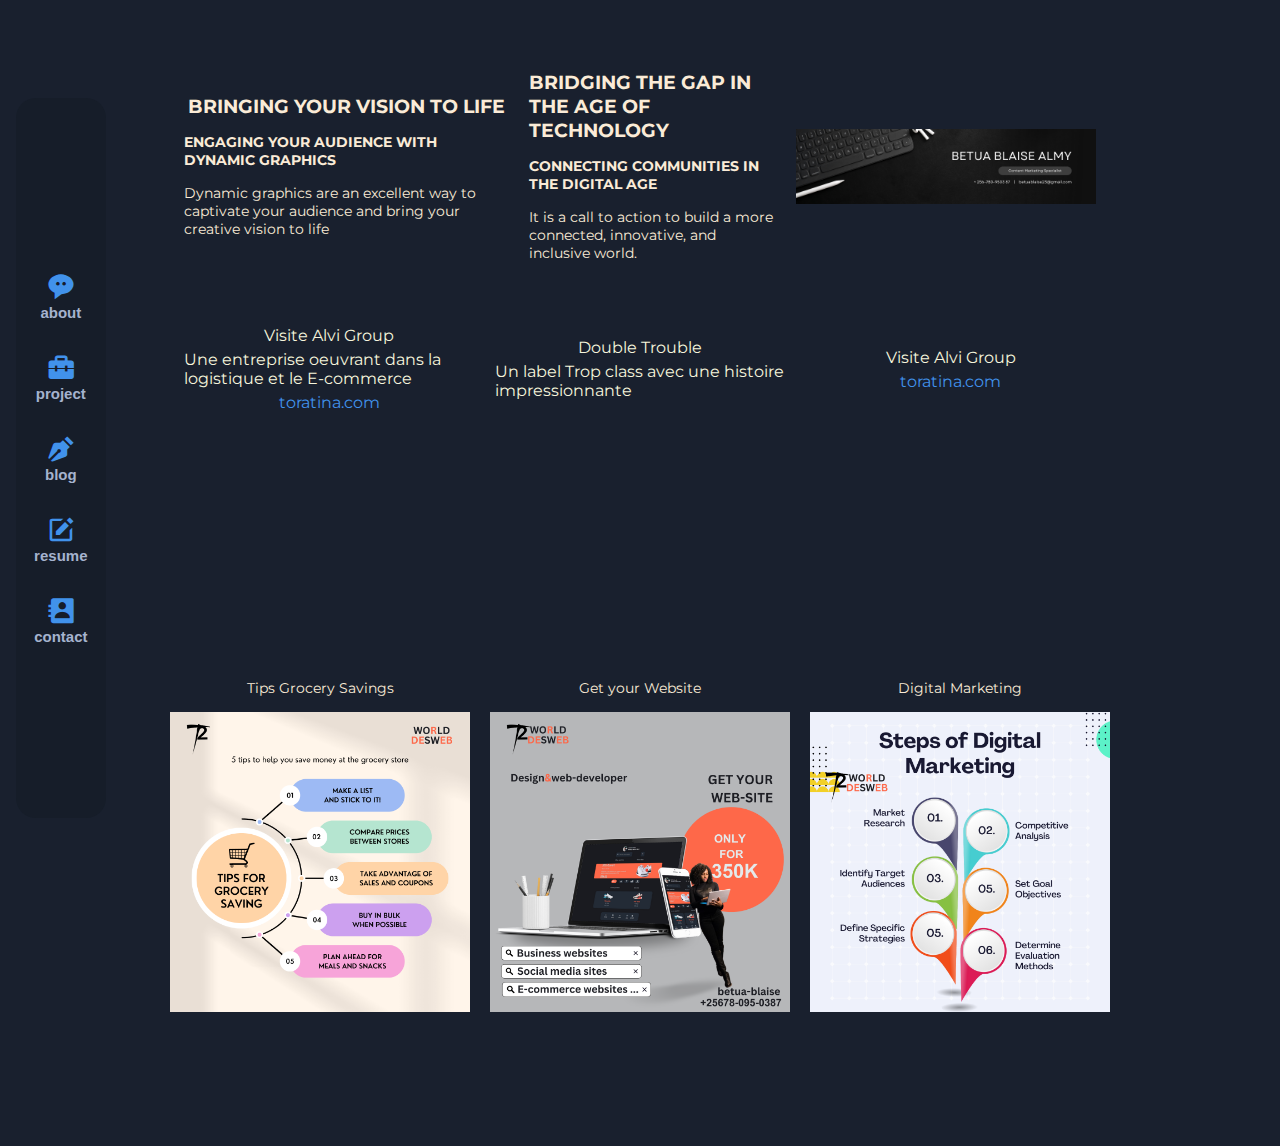
==== resume.html @ 6f286b24 "." ====
<!DOCTYPE html>
<html lang="en">
  <head>
    <meta charset="UTF-8" />
    <meta http-equiv="X-UA-Compatible" content="IE=edge" />
    <meta name="viewport" content="width=device-width, initial-scale=1.0" />
    <!-- icons -->
    <link href='https://unpkg.com/boxicons@2.1.4/css/boxicons.min.css' rel='stylesheet'>
    <!-- my font -->
    <link rel="preconnect" href="https://fonts.googleapis.com">
<link rel="preconnect" href="https://fonts.gstatic.com" crossorigin>
<link href="https://fonts.googleapis.com/css2?family=Montserrat:ital,wght@0,100;0,200;0,300;0,400;0,500;0,600;0,700;0,800;0,900;1,100;1,200;1,300;1,400;1,500;1,600;1,700;1,800&display=swap" rel="stylesheet">
    <!--  -->
    <link rel="stylesheet" href="./newStyle.css" />
    <title>RESUME</title>
  </head>
  <body>
    <div class="resumeContainer">

        <div class="containerDiv">

            <div class="textDiv">
                <h1>BRINGING YOUR VISION TO LIFE</h1>
                <h2>ENGAGING YOUR AUDIENCE WITH DYNAMIC GRAPHICS</h2>
                <p>Dynamic graphics are an excellent way to captivate your audience and bring your creative vision to life</p>
            </div>

            <div class="textDiv">
                <h1>BRIDGING THE GAP IN THE AGE OF TECHNOLOGY</h1>
                <h2>CONNECTING COMMUNITIES IN THE DIGITAL AGE</h2>
                <p>It is a call to action to build a more connected, innovative, and inclusive world.</p>
            </div>

            <div class="textDiv">
                <img class="picNone" src="./imgbbb/BETUA BLAISE ALMY (1).png" alt="">
            </div>

        </div>


        <div class="containerDiv">

            <div class="videoDiv">
            <p>Visite Alvi Group</p>
            <p>Une entreprise oeuvrant dans la logistique et le E-commerce</p>
            <a href="https://toratina.com/">toratina.com</a>

                <iframe width="260" height="230" src="https://www.youtube.com/embed/3A-p0h8EtRY" title="YouTube video player" frameborder="0" allow="accelerometer; autoplay; clipboard-write; encrypted-media; gyroscope; picture-in-picture; web-share" allowfullscreen></iframe></div>

            <div class="videoDiv">
                <p>Double Trouble</p>
                <p>Un label Trop class avec une histoire impressionnante</p>

                <iframe width="260" height="230" src="https://www.youtube.com/embed/X4HNroMvpsY" title="YouTube video player" frameborder="0" allow="accelerometer; autoplay; clipboard-write; encrypted-media; gyroscope; picture-in-picture; web-share" allowfullscreen></iframe>
            </div>
          
            <div class="videoDiv">
              
                <p>Visite Alvi Group</p>
                <a href="https://toratina.com/">toratina.com</a>

            <iframe width="260" height="230" src="https://www.youtube.com/embed/-blVwiNM4e4" title="YouTube video player" frameborder="0" allow="accelerometer; autoplay; clipboard-write; encrypted-media; gyroscope; picture-in-picture; web-share" allowfullscreen></iframe>

            </div>


        </div>

        <div class="containerDiv slideContainer">

            <div class="textDiv slide">
               <p class="pText">Tips Grocery Savings</p>
                <img src="./imgbbb/3.png" alt="">
            </div>

            <div class="textDiv">
                <p class="pText">Get your Website</p>
                <img src="./imgbbb/2.png" alt="">
            </div>

            <div class="textDiv">
                <p class="pText">Digital Marketing</p>
                <img src="./imgbbb/4.png" alt="">
            </div>

        </div>

        

<!-- tach bar -->
        <div class="tachbar">
            <div class="bar1">
                <a href=""><i class='bx bxs-message-rounded-dots'></i></a>
                <h2 class="tachtext">about</h2>
            </div>
            <div class="bar1">
                <a href=""><i class='bx bxs-briefcase-alt-2'></i></i></a>
                <h2 class="tachtext">project</h2>
            </div>
            <div class="bar1">
                <a href=""><i class='bx bxs-pen'></i></a>
                <h2 class="tachtext">blog</h2>
            </div>
            <div class="bar1">
                <a href=""><i class='bx bxs-edit'></i></a>
                <h2 class="tachtext">resume</h2>
            </div>
            <div class="bar1">
                <a href=""><i class='bx bxs-contact'></i></a>
                <h2 class="tachtext">contact</h2>
            </div>
           </div>

    </div>
  </body>
</html>
---- newStyle.css ----
* {
  padding: 0;
  margin: 0;
  box-sizing: border-box;
}

body {
  background-color: #19202e;
  width: 100%;
  display: flex;
  flex-direction: column;
  justify-content: center;
  align-items: center;
  position: relative;
  flex-wrap: wrap;
  position: relative;
}

header {
  display: flex;
  justify-content: space-between;
  align-items: center;
  color: white;
  width: 100%;
  padding: 1rem 2rem;
  margin-bottom: 9rem;
  flex-wrap: wrap;
}

.headdiv {
  display: flex;
  flex-direction: row;
  justify-content: left;
  align-items: center;
  gap: 1rem;
  flex-wrap: wrap;
}

.botheader {
  color: aliceblue;
  background-color: #fe655c;
  font-size: 20px;
  padding: 9px 20px;
  border-radius: 20px;
  border: none;
  font-family: "Roboto", sans-serif;
  transition: all 0.6s;
}

.botheader:hover {
  color: #19202e;
  border-radius: 15px;
}

.main {
  background-color: rgba(219, 224, 234, 0.984);
  display: flex;
  flex-direction: column;
  justify-content: center;
  align-items: center;
  width: 80vw;
  margin-top: 7rem;
  margin-left: 0%;
  flex-wrap: wrap;
}

.bar-image {
  width: 25px;
  transition: all 0.5s;
}

.bar-image:hover {
  transform: scale(1.3);
}

.bar1 {
  display: flex;
  flex-direction: column;
  align-items: center;
  justify-content: space-between;
  margin: 1rem;
  font-family: "Roboto", sans-serif;
  font-size: 10px;
  transition: all 0.4s;
  gap: 2px;
  flex-wrap: wrap;
}

.bar1:hover {
  transform: scale(1.3);
  color: #fbfbfb;
}

.tachbar {
  background-color: #161d29;
  margin-top: 35px;
  margin-left: 1rem;
  border-radius: 20px;
  color: #a5b3ce;
  font-size: 13px;
  position: relative;
  width: 7vw;
  height: 80vh;
  display: flex;
  justify-content: center;
  flex-direction: column;
  align-items: center;
  position: fixed;
  left: 0%;
  top: 7%;
  flex-wrap: wrap;
}

.ico {
  margin: 0 5px;
  /* border: 2px solid #19202e; */
  border-color: #000000;
}

.ico:hover {
  rotate: 360deg;
}

.section {
  width: 80vw;
  background-color: #1e2738;
  color: #ffffff;
  margin: 20px;
  padding: 40px;
  display: flex;
  justify-content: center;
  flex-direction: column;
  align-items: center;
  flex-wrap: wrap;
  box-shadow: rgba(0, 0, 0, 0.3) 0px 19px 38px, rgba(0, 0, 0, 0.22) 0px 15px 12px;
}

.section-1 {
  display: flex;
  flex-direction: column;
  align-items: center;
  gap: 20px;
  position: relative;
  font-family: "Franklin Gothic Medium", "Arial Narrow";
  font-size: 20px;
  color: #7e9dc5;
  margin-left: 30px;
  flex-wrap: wrap;
}

.profil {
  width: 130px;
  height: 140px;
  -o-object-fit: cover;
     object-fit: cover;
  border-radius: 50%;
  position: absolute;
  bottom: 100%;
  left: 40%;
  border: 8px solid #1e2738;
}

.betua {
  font-family: "Tilt Warp", cursive;
  font-size: 35px;
  color: #f0f2f6;
}

.blaisee {
  padding: 1rem 2rem;
  background-color: #465981;
  color: white;
  border: none;
  border-radius: 25px;
  font-size: 16px;
  font-family: Arial, Helvetica, sans-serif;
}

.items3 {
  display: flex;
  flex-direction: row;
  justify-content: space-between;
  align-items: center;
  margin: 1rem 0rem;
  flex-wrap: wrap;
}

.items01 {
  display: flex;
  flex-direction: column;
  justify-content: left;
  align-items: start;
  width: 20vw;
  gap: 10px;
  flex-wrap: wrap;
}

.itemimage {
  width: 300px;
  border-top-right-radius: 20px;
  border-top-left-radius: 20px;
  -o-object-fit: cover;
     object-fit: cover;
}

.itemimage {
  width: 100%;
  height: 80%;
}

.itemimage {
  width: 100%;
}

a {
  color: #4192eb;
  text-decoration: none;
}

a:hover {
  color: white;
}

h1 {
  color: #f0f2f6;
}

i {
  font-size: 30px;
}

i:hover {
  color: rgb(214, 212, 212);
}

.items3-class3 {
  display: flex;
  flex-direction: row;
  justify-content: space-between;
  align-items: center;
  gap: 30px;
  flex-wrap: wrap;
}

button {
  transition: all 0.4s;
  box-shadow: rgba(0, 0, 0, 0.3) 0px 19px 38px, rgba(0, 0, 0, 0.22) 0px 15px 12px;
}

button:hover {
  background-color: #636d82;
  color: #121417;
}

@media (max-width: 1194) {
  .tachbar {
    height: 90vh;
    width: 8vw;
    margin-left: 5px;
  }
}
@media (max-width: 618px) {
  header {
    display: none;
  }
  body {
    padding-top: 6rem;
  }
  .bar1 {
    font-size: 6px;
  }
  .bar1 .bx {
    font-size: 20px;
  }
  .tachbar {
    flex-direction: row;
    align-items: center;
    justify-content: center;
    width: 100vw;
    height: 10vh;
    gap: 10px;
    margin-top: 5px;
    margin-left: 0px;
    background: black;
    top: 90%;
    bottom: 0%;
    z-index: 100;
    position: fixed;
  }
  .items3 {
    flex-direction: column;
    gap: 20px;
    padding: opx;
    align-items: start;
    justify-content: center;
    flex-wrap: nowrap;
  }
  .betua {
    font-family: "Tilt Warp", cursive;
    font-size: 25px;
    color: #f0f2f6;
  }
  .section-1 {
    margin-left: 0px;
    margin-bottom: 3rem;
    gap: 15px;
  }
  .items3-class3 {
    justify-content: space-around;
    padding: 0px 2rem;
  }
  .itemimage {
    width: 60%;
    height: 50%;
    -o-object-fit: cover;
       object-fit: cover;
  }
  .items01 {
    width: 90vw;
    padding-top: 1.5rem;
    align-items: center;
  }
  .section {
    padding: 40px 5px;
    width: 90vw;
    box-shadow: rgba(0, 0, 0, 0.3) 0px 19px 38px, rgba(0, 0, 0, 0.22) 0px 15px 12px;
  }
  button {
    box-shadow: rgba(0, 0, 0, 0.3) 0px 19px 38px, rgba(0, 0, 0, 0.22) 0px 15px 12px;
  }
  p {
    font-size: 17px;
    width: 85vw;
  }
  h1 {
    font-size: 10px;
    margin-bottom: 1rem;
  }
  .profil {
    left: 33%;
  }
  .section-1 p {
    padding: 0px 10px;
  }
}
.resumeContainer {
  width: 100%;
  display: flex;
  align-items: center;
  justify-content: center;
  flex-direction: column;
  padding: 70px;
  font-family: "Montserrat", sans-serif;
}
@media (max-width: 480px) {
  .resumeContainer {
    margin-bottom: 5rem;
    padding: 0px 20px;
  }
}
.resumeContainer .slideContainer {
  margin-top: 2rem;
}
.resumeContainer .containerDiv {
  width: 80%;
  display: flex;
  align-items: center;
  justify-content: center;
  flex-direction: row;
  gap: 20px;
}
.resumeContainer .containerDiv .textDiv {
  display: flex;
  align-items: center;
  justify-content: center;
  flex-direction: column;
  gap: 15px;
  margin-bottom: 4rem;
}
@media (max-width: 480px) {
  .resumeContainer .containerDiv .textDiv {
    margin-bottom: 2rem;
    gap: 10px;
  }
  .resumeContainer .containerDiv .textDiv .pText {
    margin-left: 2rem;
  }
}
.resumeContainer .containerDiv .textDiv img {
  width: 300px;
  -o-object-fit: cover;
     object-fit: cover;
}
.resumeContainer .containerDiv .textDiv h1 {
  font-size: 120%;
  color: antiquewhite;
}
.resumeContainer .containerDiv .textDiv h2 {
  font-size: 90%;
  color: antiquewhite;
}
.resumeContainer .containerDiv .textDiv p {
  font-size: 90%;
  color: antiquewhite;
}
.resumeContainer .containerDiv iframe {
  width: 90%;
  transition: all 0.6s;
}
.resumeContainer .containerDiv iframe:hover {
  border-bottom-left-radius: 45px;
  border-top-right-radius: 45px;
}
@media (max-width: 480px) {
  .resumeContainer .containerDiv iframe {
    width: 150%;
  }
  .resumeContainer .containerDiv iframe:hover {
    border-bottom-left-radius: 0px;
    border-top-right-radius: 0px;
  }
}
@media (max-width: 480px) {
  .resumeContainer .containerDiv {
    width: 95%;
    flex-direction: column;
  }
}

.containingImg {
  margin-top: 4rem;
}

.videoDiv iframe {
  width: 90%;
  transition: all 0.6s;
}
.videoDiv iframe:hover {
  border-bottom-left-radius: 45px;
  border-top-right-radius: 45px;
}
@media (max-width: 480px) {
  .videoDiv iframe {
    width: 150%;
  }
  .videoDiv iframe:hover {
    border-bottom-left-radius: 0px;
    border-top-right-radius: 0px;
  }
}

.iframe {
  width: 90%;
  transition: all 0.6s;
}
.iframe:hover {
  border-bottom-left-radius: 45px;
  border-top-right-radius: 45px;
}
@media (max-width: 480px) {
  .iframe {
    width: 150%;
  }
  .iframe:hover {
    border-bottom-left-radius: 0px;
    border-top-right-radius: 0px;
  }
}

.videoDiv {
  width: 75%;
  display: flex;
  align-items: center;
  justify-content: center;
  flex-direction: column;
  gap: 5px;
}
.videoDiv p {
  color: beige;
}
.videoDiv .iframe {
  width: 90%;
}

.picNone {
  width: 100%;
}/*# sourceMappingURL=newStyle.css.map */
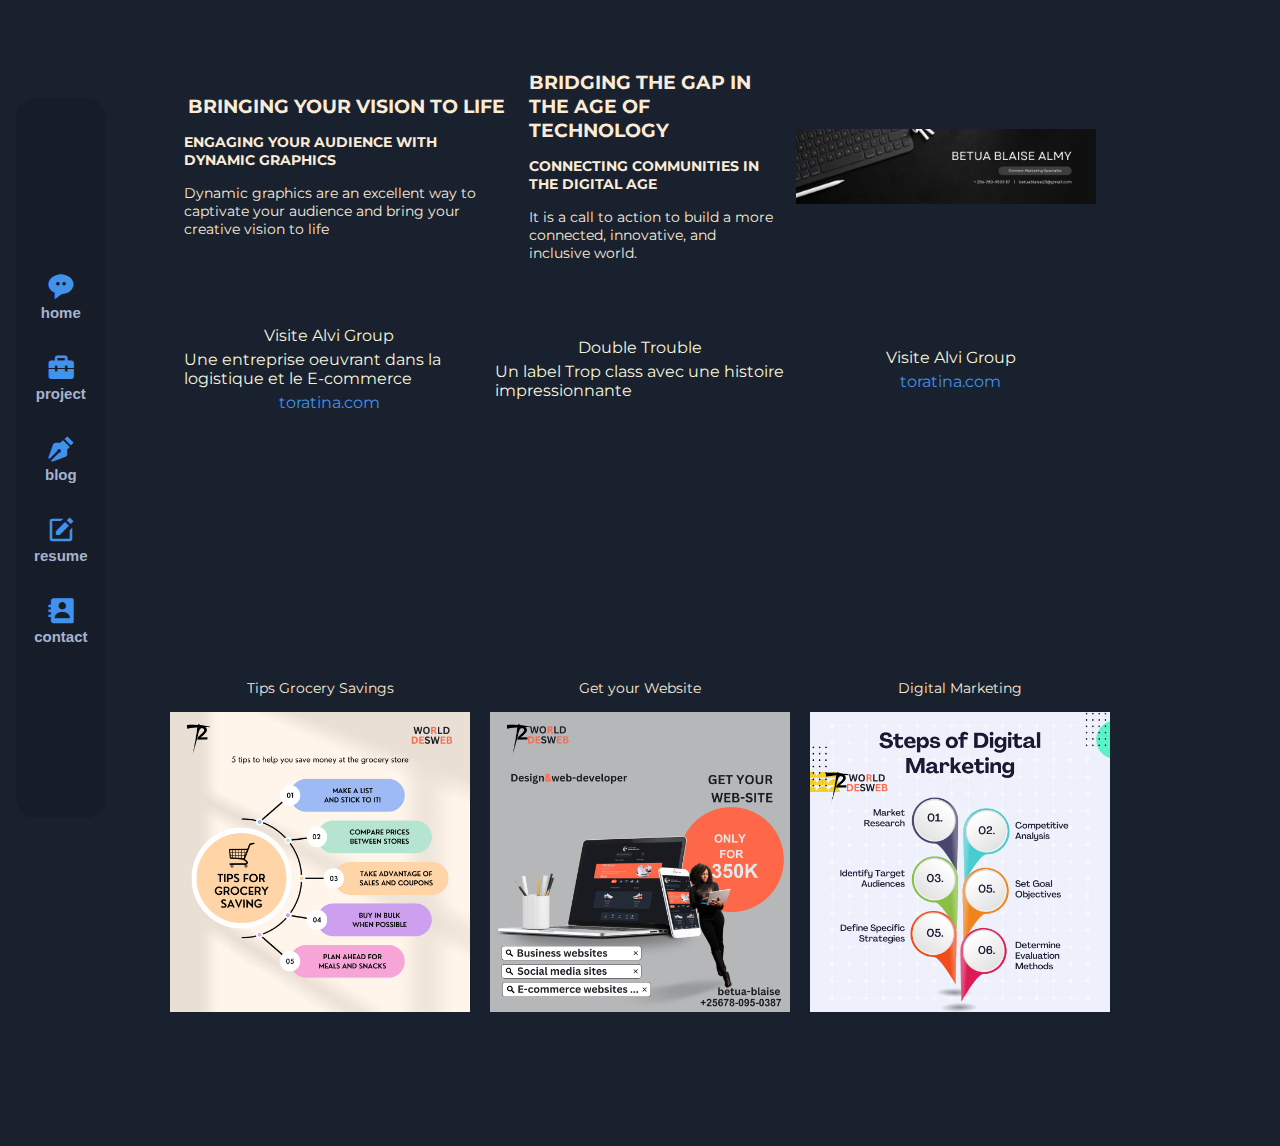
==== commit d63d1886: "." ====
--- a/resume.html
+++ b/resume.html
@@ -90,8 +90,8 @@
 <!-- tach bar -->
         <div class="tachbar">
             <div class="bar1">
-                <a href=""><i class='bx bxs-message-rounded-dots'></i></a>
-                <h2 class="tachtext">about</h2>
+                <a href="./index.html"><i class='bx bxs-message-rounded-dots'></i></a>
+                <h2 class="tachtext">home</h2>
             </div>
             <div class="bar1">
                 <a href=""><i class='bx bxs-briefcase-alt-2'></i></i></a>
@@ -102,7 +102,7 @@
                 <h2 class="tachtext">blog</h2>
             </div>
             <div class="bar1">
-                <a href=""><i class='bx bxs-edit'></i></a>
+                <a href="./resume.html"><i class='bx bxs-edit'></i></a>
                 <h2 class="tachtext">resume</h2>
             </div>
             <div class="bar1">
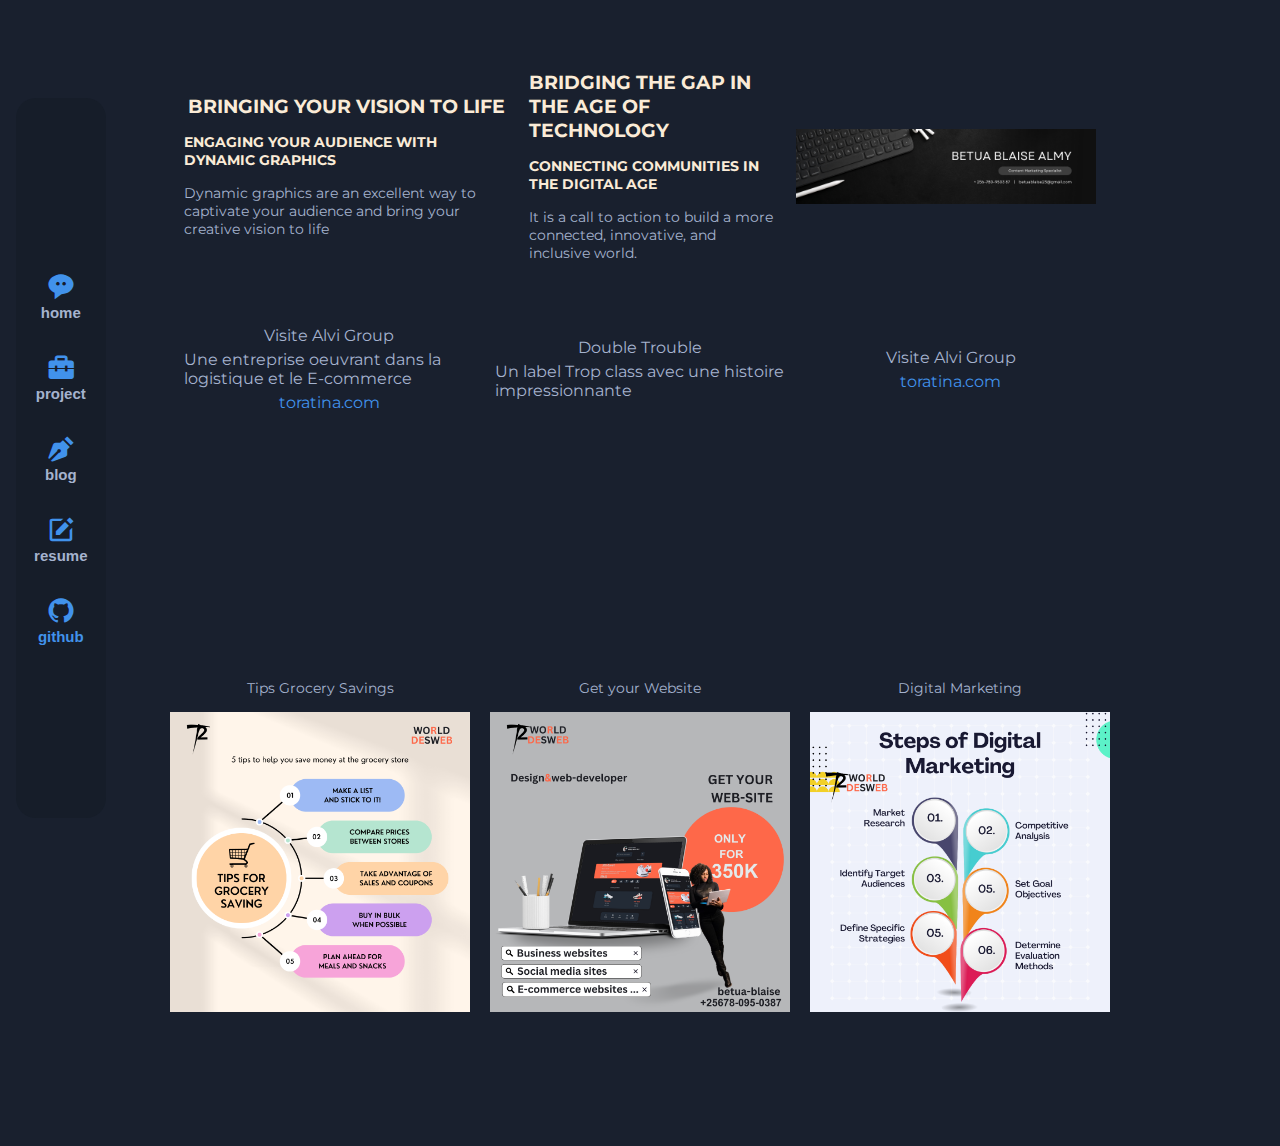
==== commit 89f08c79: "." ====
--- a/resume.html
+++ b/resume.html
@@ -105,10 +105,12 @@
                 <a href="./resume.html"><i class='bx bxs-edit'></i></a>
                 <h2 class="tachtext">resume</h2>
             </div>
-            <div class="bar1">
-                <a href=""><i class='bx bxs-contact'></i></a>
-                <h2 class="tachtext">contact</h2>
-            </div>
+            <a href="https://github.com/Blaise-vsc">
+                <div class="bar1">
+                    <i class='bx bxl-github'></i>
+                    <h2 class="tachtext">github</h2>
+                </div>
+            </a>
            </div>
 
     </div>
--- a/newStyle.css
+++ b/newStyle.css
@@ -401,7 +401,7 @@
 }
 .resumeContainer .containerDiv .textDiv p {
   font-size: 90%;
-  color: antiquewhite;
+  color: #a5b3ce;
 }
 .resumeContainer .containerDiv iframe {
   width: 90%;
@@ -476,7 +476,7 @@
   gap: 5px;
 }
 .videoDiv p {
-  color: beige;
+  color: #a5b3ce;
 }
 .videoDiv .iframe {
   width: 90%;
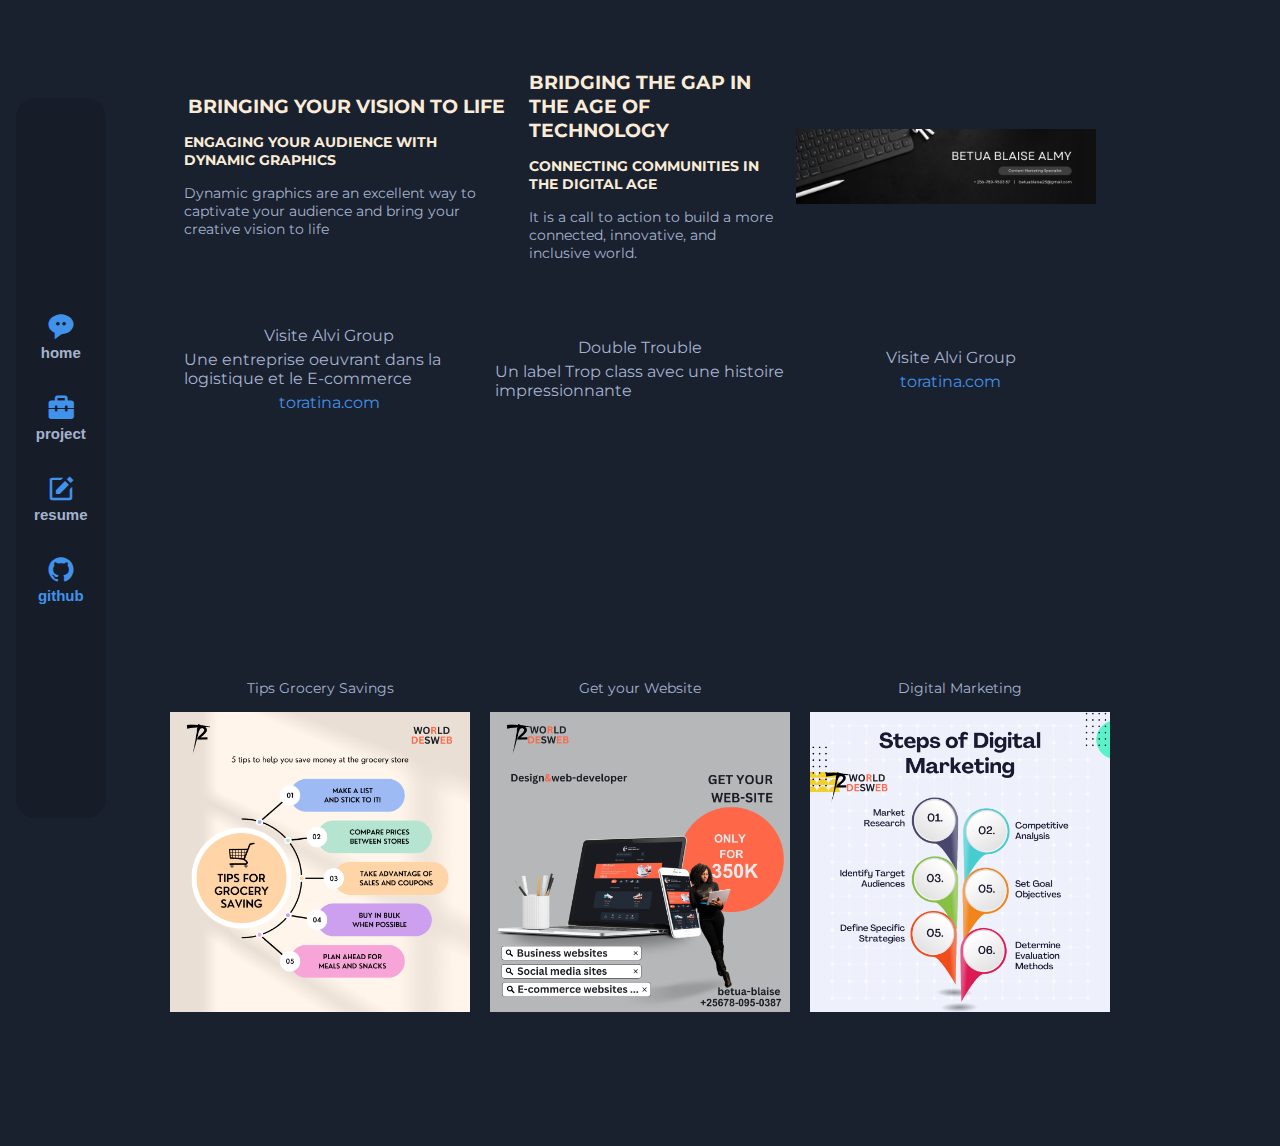
==== commit 15c1b216: "." ====
--- a/resume.html
+++ b/resume.html
@@ -97,10 +97,7 @@
                 <a href=""><i class='bx bxs-briefcase-alt-2'></i></i></a>
                 <h2 class="tachtext">project</h2>
             </div>
-            <div class="bar1">
-                <a href=""><i class='bx bxs-pen'></i></a>
-                <h2 class="tachtext">blog</h2>
-            </div>
+           
             <div class="bar1">
                 <a href="./resume.html"><i class='bx bxs-edit'></i></a>
                 <h2 class="tachtext">resume</h2>
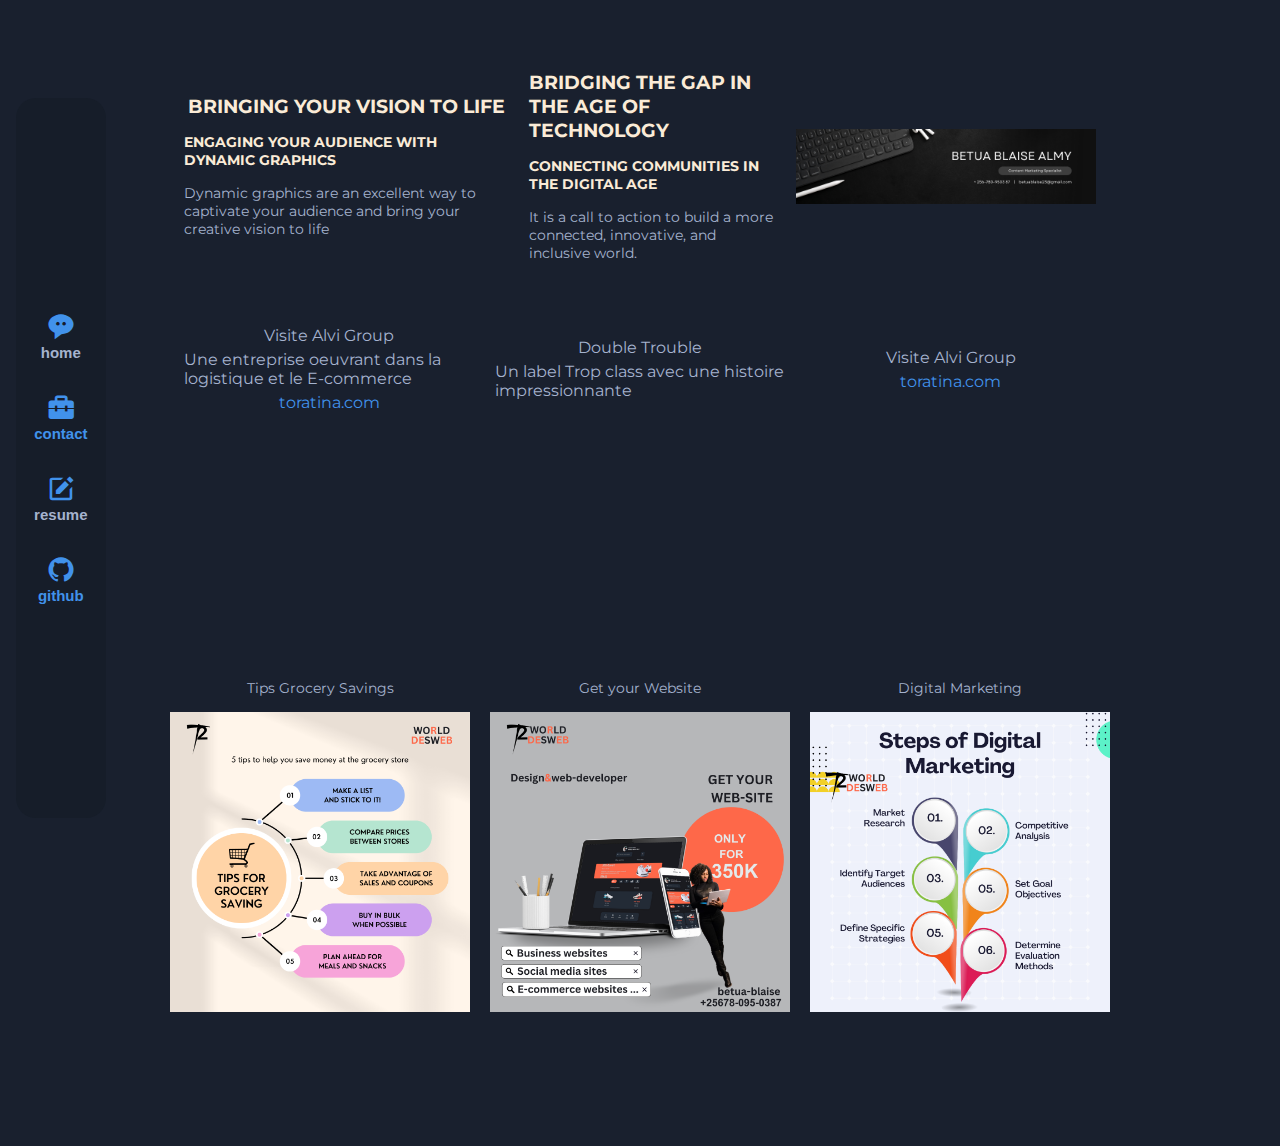
==== commit f8674024: "." ====
--- a/resume.html
+++ b/resume.html
@@ -93,10 +93,12 @@
                 <a href="./index.html"><i class='bx bxs-message-rounded-dots'></i></a>
                 <h2 class="tachtext">home</h2>
             </div>
-            <div class="bar1">
-                <a href=""><i class='bx bxs-briefcase-alt-2'></i></i></a>
-                <h2 class="tachtext">project</h2>
-            </div>
+            <a href="https://blaise-contact.netlify.app/">
+                <div class="bar1">
+                    <i class='bx bxs-briefcase-alt-2'></i></i>
+                    <h2 class="tachtext">contact</h2>
+                </div>
+            </a>
            
             <div class="bar1">
                 <a href="./resume.html"><i class='bx bxs-edit'></i></a>
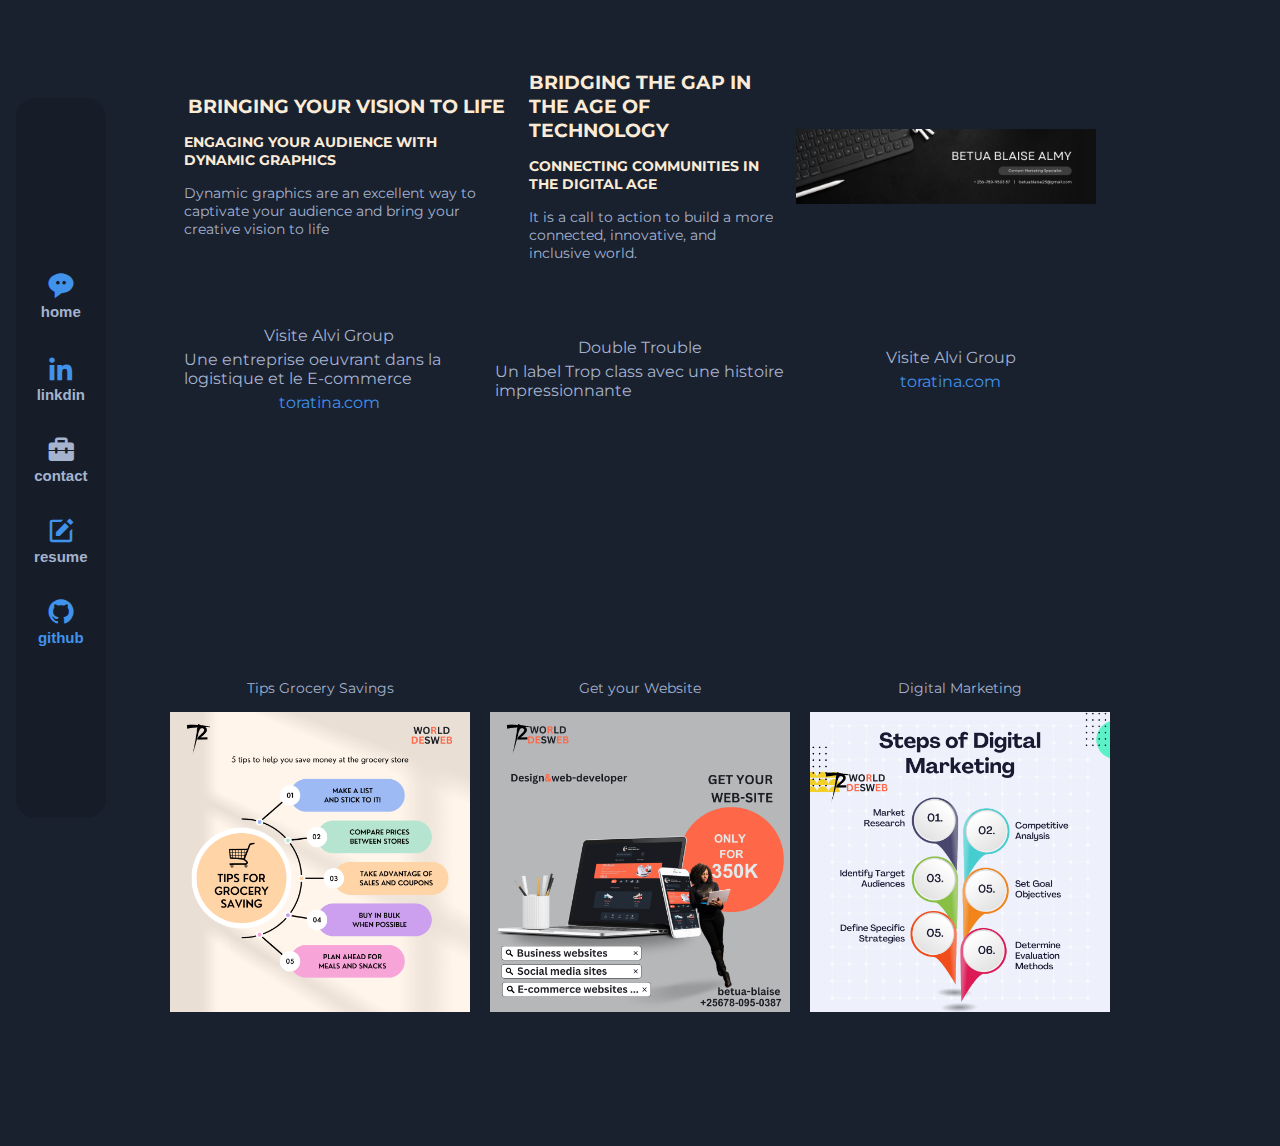
==== commit e2ff1afe: "." ====
--- a/resume.html
+++ b/resume.html
@@ -95,6 +95,11 @@
             </div>
             <a href="https://blaise-contact.netlify.app/">
                 <div class="bar1">
+                    <a href="https://www.linkedin.com/in/betua-blaise-13049a271/"><i class='bx bxl-linkedin'></i></a>
+                    <h2 class="tachtext">linkdin</h2>
+                </div>
+                
+                <div class="bar1">
                     <i class='bx bxs-briefcase-alt-2'></i></i>
                     <h2 class="tachtext">contact</h2>
                 </div>
